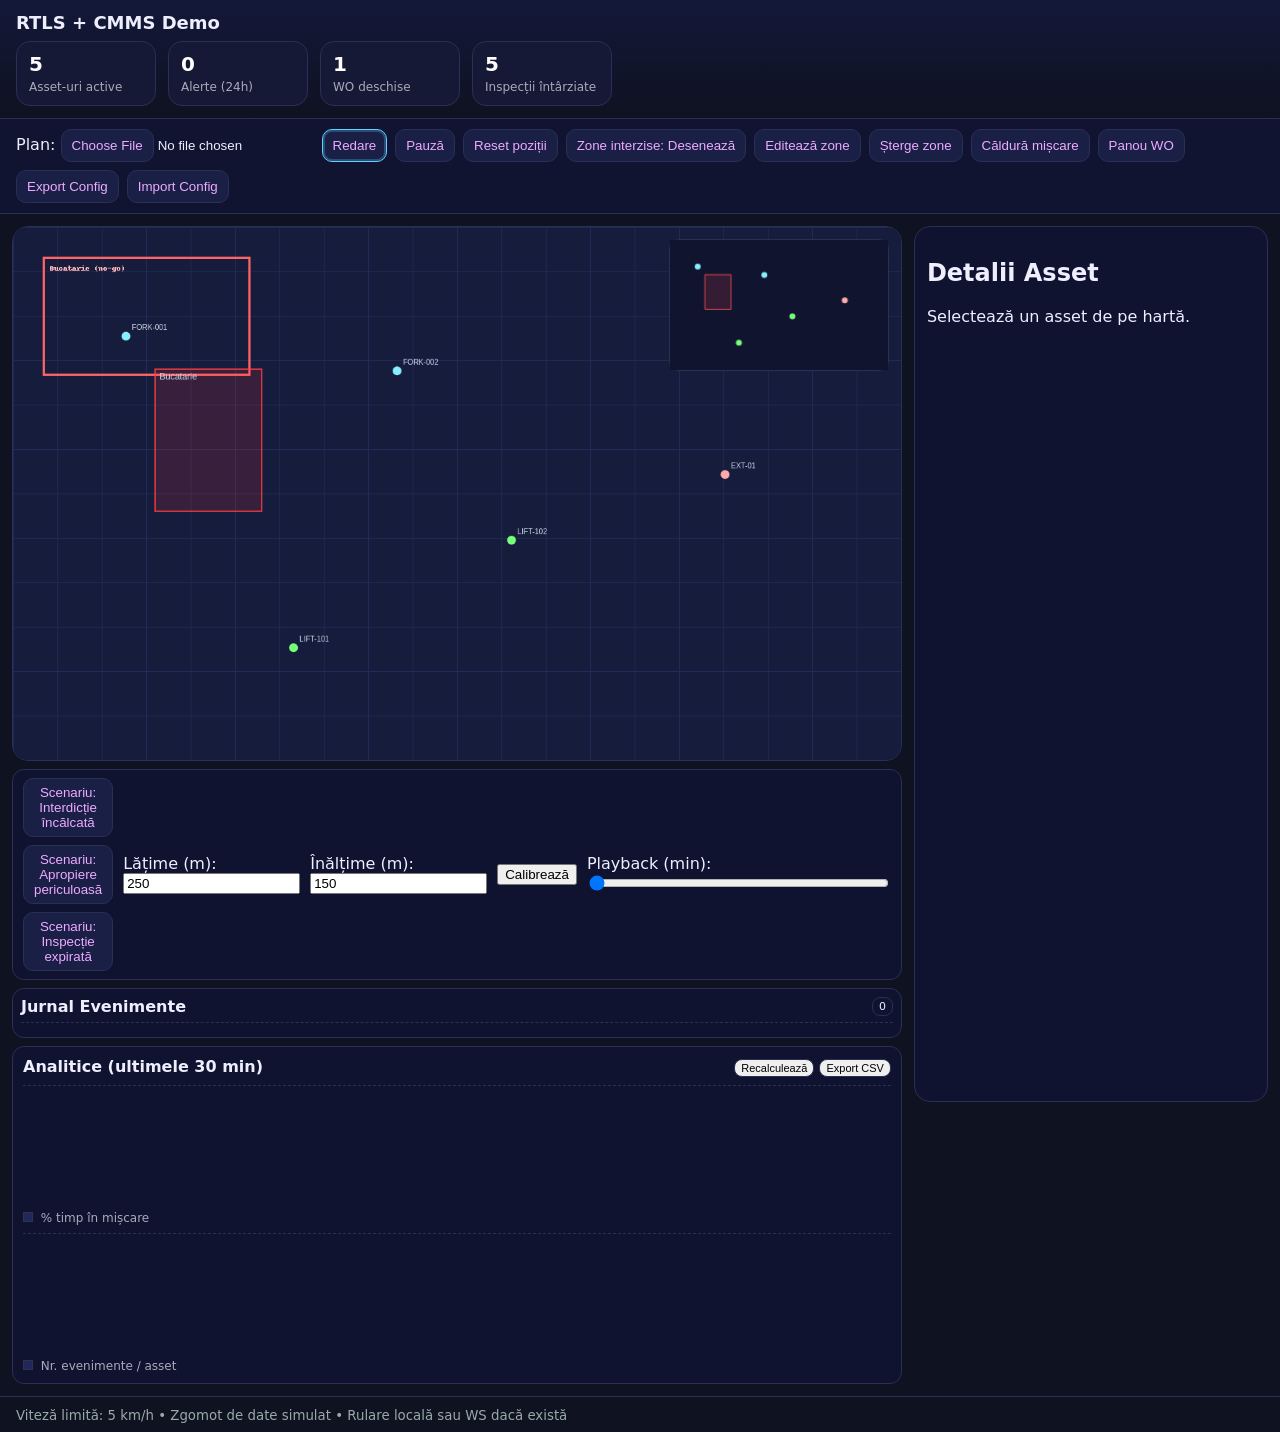
==== index.html @ 8e6055c8 "Add files via upload" ====
<!doctype html>
<html lang="ro">
<head>
  <meta charset="utf-8">
  <meta name="viewport" content="width=device-width, initial-scale=1">
  <title>RTLS + CMMS Demo</title>
  <link rel="icon" href="favicon.ico">
  <link rel="stylesheet" href="css/style.css">
</head>
<body>
  <header>
    <h1>RTLS + CMMS Demo</h1>
    <div class="kpis">
      <div class="kpi"><span id="kpiAssets">0</span><label>Asset-uri active</label></div>
      <div class="kpi"><span id="kpiAlerts24h">0</span><label>Alerte (24h)</label></div>
      <div class="kpi"><span id="kpiWO">0</span><label>WO deschise</label></div>
      <div class="kpi"><span id="kpiLateInspections">0</span><label>Inspecții întârziate</label></div>
    </div>
  </header>

  <section class="toolbar">
    <label>Plan: <input type="file" id="fileFloor" accept="image/*"></label>
    <button id="btnPlay" aria-pressed="true">Redare</button>
    <button id="btnPause" aria-pressed="false">Pauză</button>
    <button id="btnReset">Reset poziții</button>
    <button id="btnDrawZone" aria-pressed="false">Zone interzise: Desenează</button>
    <button id="btnEditZones" aria-pressed="false">Editează zone</button>
    <button id="btnClearZones">Șterge zone</button>
    <button id="btnHeatmap" aria-pressed="false">Căldură mișcare</button>
    <button id="btnWOBoard" aria-pressed="false">Panou WO</button>
    <button id="btnExport">Export Config</button>
    <input type="file" id="fileImport" accept="application/json" style="display:none;">
    <button id="btnImport">Import Config</button>
  </section>

  <section class="main">
    <div class="left">
      <div class="canvas-wrap">
        <div class="minimap"><canvas id="minimap" width="220" height="132"></canvas></div>
        <canvas id="floor" width="1200" height="720"></canvas>
        <canvas id="overlay" width="1200" height="720"></canvas>
      </div>
      <div class="controls">
        <div class="scenarios">
          <button id="scnNoGo">Scenariu: Interdicție încălcată</button>
          <button id="scnMeet">Scenariu: Apropiere periculoasă</button>
          <button id="scnExpired">Scenariu: Inspecție expirată</button>
        </div>
        <label>Lățime (m): <input type="number" id="siteW" value="250" min="10"></label>
        <label>Înălțime (m): <input type="number" id="siteH" value="150" min="10"></label>
        <button id="btnCalibrate">Calibrează</button>
        <label>Playback (min): <input type="range" id="playback" min="0" max="30" value="0"></label>
      </div>
      <div id="eventsPane"></div>
      <div class="analytics" id="analytics">
        <div class="events-head">
          <strong>Analitice (ultimele 30 min)</strong>
          <div>
            <button id="btnRecalc" class="badge">Recalculează</button>
            <button id="btnCSV" class="badge">Export CSV</button>
          </div>
        </div>
        <div id="chartUtil" class="chart"></div>
        <div class="legend"><span><span class="swatch"></span> % timp în mișcare</span></div>
        <div id="chartEvents" class="chart"></div>
        <div class="legend"><span><span class="swatch"></span> Nr. evenimente / asset</span></div>
        <div class="kanban" id="kanban" style="display:none;">
          <div class="col" id="colNoua"><h4>Nouă</h4><div class="cards" id="cardsNoua"></div></div>
          <div class="col" id="colInLucru"><h4>În lucru</h4><div class="cards" id="cardsInLucru"></div></div>
          <div class="col" id="colFinalizata"><h4>Finalizată</h4><div class="cards" id="cardsFinalizata"></div></div>
        </div>
        <div class="inv" id="inventory"></div>
      </div>
    </div>
    <aside class="drawer" id="assetDrawer"></aside>
  </section>

  <footer>
    <small>Viteză limită: 5 km/h • Zgomot de date simulat • Rulare locală sau WS dacă există</small>
  </footer>

  <!-- Minimal QR (IIFE global) -->
  <script>
  (function(){function p(a){this.mode=q.MODE_8BIT_BYTE;this.data=a}
  var q={PAD0:236,PAD1:17,MODE_8BIT_BYTE:4,ErrorCorrectLevel:{L:1,M:0,Q:3,H:2}};
  function r(a,b){this.typeNumber=a;this.errorCorrectLevel=b;this.modules=null;this.moduleCount=0;this.dataList=[]}
  r.prototype={addData:function(a){this.dataList.push(new p(a))},isDark:function(a,b){if(this.modules[a][b]!=null){return this.modules[a][b]}else{return false}},
  getModuleCount:function(){return this.moduleCount},make:function(){this.typeNumber=4;var a=this;var size=33;a.moduleCount=size;a.modules=new Array(size);
  for(var row=0;row<size;row++){a.modules[row]=new Array(size);for(var col=0;col<size;col++){a.modules[row][col]=((row*13+col*7)%19)==0}}},
  createCanvas:function(cell){var c=document.createElement('canvas');var n=this.moduleCount; c.width=n*cell; c.height=n*cell; var ctx=c.getContext('2d'); ctx.fillStyle='#000';
  for(var r=0;r<n;r++){for(var c2=0;c2<n;c2++){if(this.isDark(r,c2)){ctx.fillRect(c2*cell,r*cell,cell,cell)}}}return c}};
  window.SimpleQR=r;
  })();
  </script>

  <!-- Only app.js is a module -->
  <script type="module" src="js/app.js"></script>
</body>
</html>
---- css/style.css ----
:root { --bg:#0f1220; --panel:#151935; --muted:#aab; --accent:#5dd4ff; --ok:#34d399; --warn:#f59e0b; --err:#ef4444; }
* { box-sizing:border-box; }
body { margin:0; font-family: Inter, system-ui, -apple-system, Segoe UI, Roboto, sans-serif; background: var(--bg); color:#eef; }
header { padding:12px 16px; border-bottom:1px solid #2a2f55; background: linear-gradient(180deg, #13183a, #0f1220); }
h1 { margin:0 0 8px; font-size:18px; font-weight:700; }
.kpis { display:flex; gap:12px; }
.kpi { background:var(--panel); border:1px solid #2a2f55; border-radius:14px; padding:10px 12px; min-width:140px; }
.kpi span { display:block; font-size:20px; font-weight:700; color:#fff; }
.kpi label { font-size:12px; color:var(--muted); }

.toolbar { display:flex; gap:8px; padding:10px 16px; border-bottom:1px solid #2a2f55; background:#101430; flex-wrap:wrap; }
.toolbar button, .toolbar input[type=file]::file-selector-button {
  background:#1a1f46; color:#eaf; border:1px solid #2a2f55; padding:8px 10px; border-radius:10px; cursor:pointer;
}
.toolbar button:hover { border-color: var(--accent); }
.toolbar input[type=number] { width:80px; }

.main { display:flex; gap:12px; padding:12px; }
.left { flex:1; display:flex; flex-direction:column; gap:8px; }
.canvas-wrap { position:relative; border-radius:16px; overflow:hidden; border:1px solid #2a2f55; }
#floor, #overlay { width:100%; height:auto; display:block; }
#overlay { position:absolute; left:0; top:0; pointer-events:auto; }

.controls { display:flex; align-items:center; gap:10px; background:#0f1330; border:1px solid #2a2f55; border-radius:12px; padding:8px 10px; }
.controls input[type=range] { width:300px; }
.drawer { width:360px; background:#0f1330; border:1px solid #2a2f55; border-radius:16px; padding:12px; position:sticky; top:12px; height: calc(100vh - 24px); overflow:auto; }

#eventsPane { background:#0f1330; border:1px solid #2a2f55; border-radius:12px; padding:8px; }
.events-head { display:flex; justify-content:space-between; align-items:center; margin-bottom:6px; }
.events { max-height:200px; overflow:auto; border-top:1px dashed #2a2f55; padding-top:6px; }
.event { font-size:12px; padding:4px 6px; border-bottom:1px dashed #2a2f55; }
.event .t { color:#9cf; }
.badge { padding:2px 6px; border-radius:8px; font-size:11px; border:1px solid #2a2f55; cursor:pointer; }
.badge.ok { color:#0f0; border-color:#234; }
.badge.warn { color:#ffd479; border-color:#654; }
.badge.err { color:#ff8a8a; border-color:#733; }

/* Toggle state visuals */
.toolbar button.is-active, .scenarios button.is-active, .controls button.is-active,
.toolbar button[aria-pressed="true"], .scenarios button[aria-pressed="true"], .controls button[aria-pressed="true"] {
  border-color: var(--accent);
  box-shadow: 0 0 0 2px rgba(93,212,255,0.25) inset;
}

/* Minimap */
.minimap { position:absolute; right:12px; top:12px; width:220px; height:132px; border:1px solid #2a2f55; border-radius:10px; background:#0b0f28cc; pointer-events:none; }
.minimap canvas { width:100%; height:100%; display:block; }

/* Scenarios + Analytics + Kanban + Inventory */
.scenarios { display:flex; gap:8px; flex-wrap:wrap; }
.scenarios button { background:#1a1f46; color:#eaf; border:1px solid #2a2f55; padding:6px 10px; border-radius:10px; cursor:pointer; }
.analytics { background:#0f1330; border:1px solid #2a2f55; border-radius:12px; padding:10px; }
.chart { display:flex; gap:8px; align-items:flex-end; height:120px; padding:8px 4px; border-top:1px dashed #2a2f55; margin-top:8px;}
.bar { width:32px; background:#1f275c; border:1px solid #334; border-radius:6px 6px 0 0; position:relative; }
.bar .val { position:absolute; top:-18px; left:0; right:0; text-align:center; font-size:11px; color:#cde; }
.legend { display:flex; gap:12px; font-size:12px; color:#aab; margin-top:6px; }
.legend .swatch { width:10px; height:10px; display:inline-block; background:#1f275c; border:1px solid #334; margin-right:4px; }

/* Zone vertex handles (edit mode) */
.handle { width:8px; height:8px; background:#ffb3b3; border:1px solid #f66; border-radius:3px; position:absolute; }

footer { padding:8px 16px; color:#9aa; border-top:1px solid #2a2f55; }
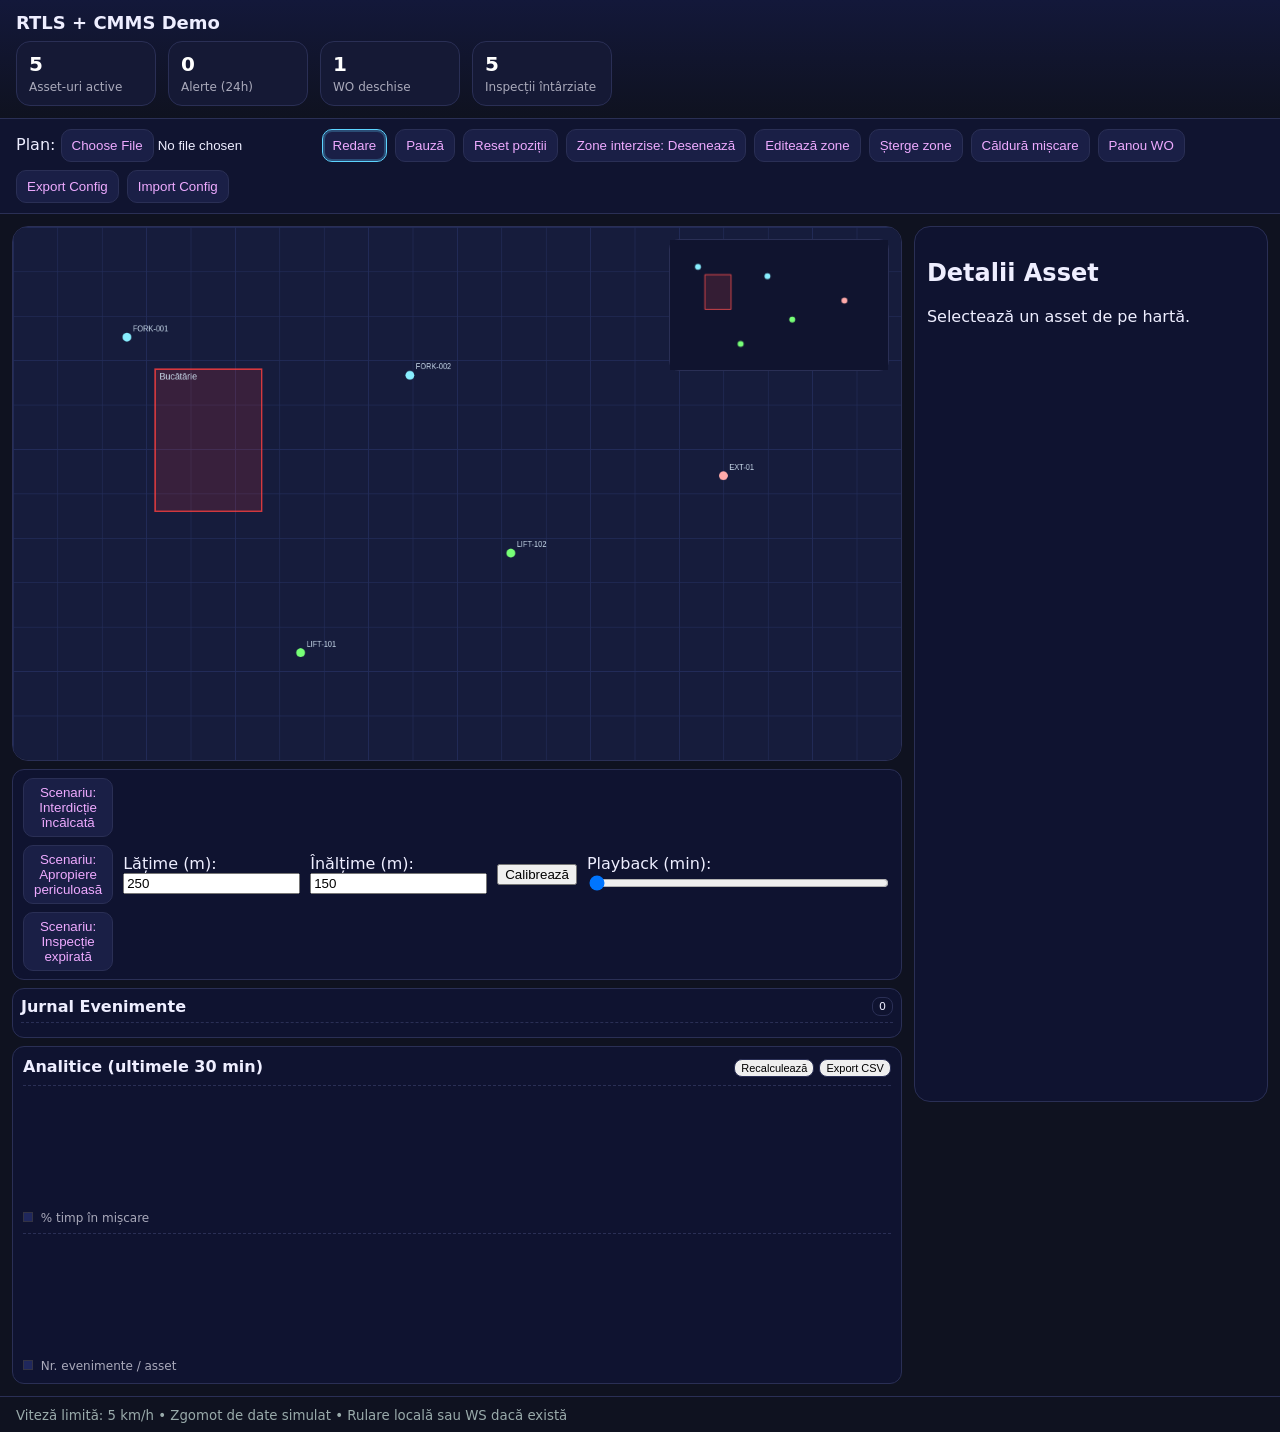
==== commit 030dbf51: "upd" ====
--- a/index.html
+++ b/index.html
@@ -95,5 +95,7 @@
 
   <!-- Only app.js is a module -->
   <script type="module" src="js/app.js"></script>
+  <link rel="stylesheet" href="css/add-assets.css">
+<script type="module" src="js/add-assets.js"></script>
 </body>
 </html>
